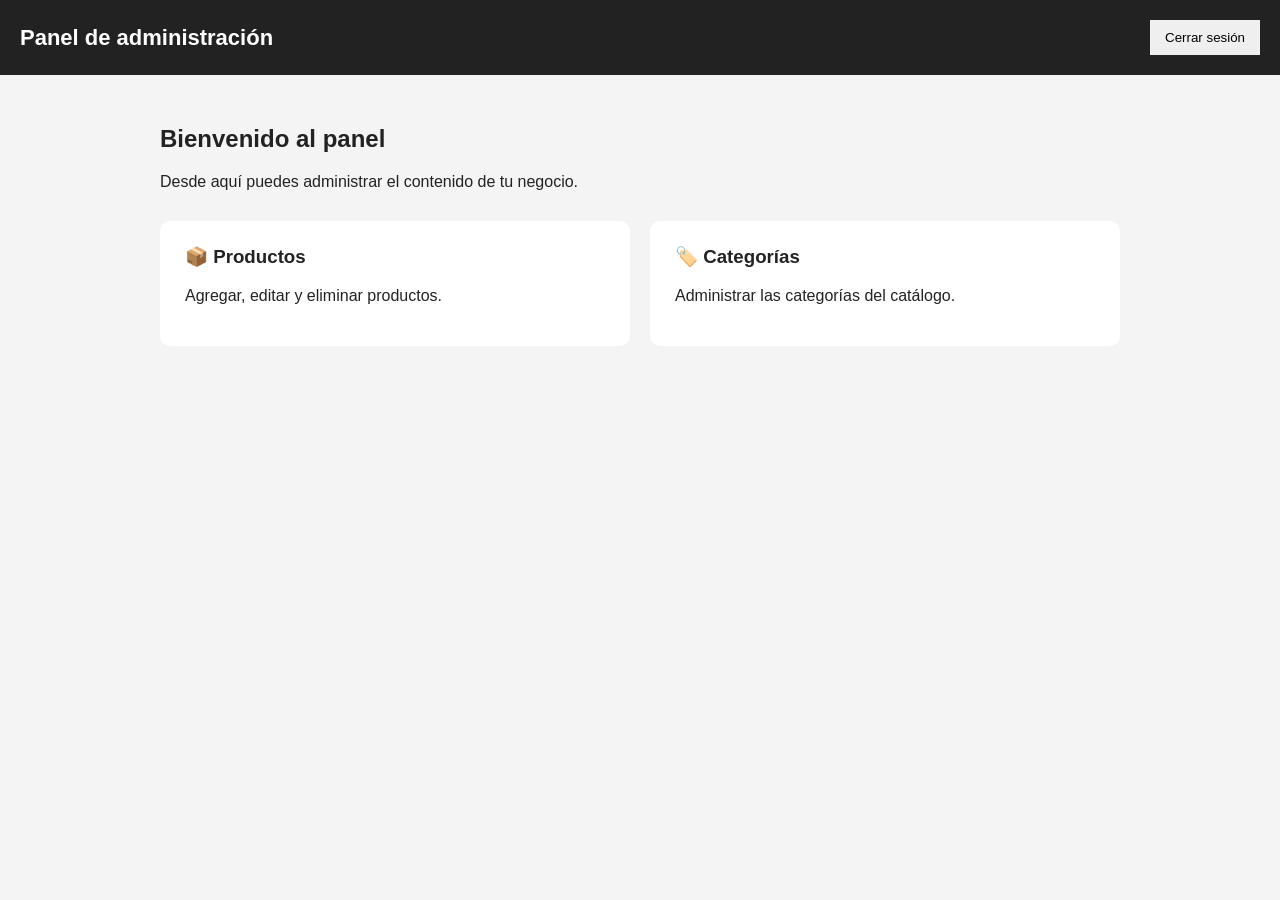
==== index.html @ 84afe0af "cracion del repositorio de separacion del panel administrativo del las direccion backend" ====
<!DOCTYPE html>
<html lang="es">
<head>
    <meta charset="UTF-8">
    <meta name="viewport" content="width=device-width, initial-scale=1.0">

    <title>Panel Admin</title>

    <link rel="stylesheet" href="css/admin.css">
</head>

<body>

    <header class="admin-header">
        <h1>Panel de administración</h1>

        <button id="cerrarSesion">
            Cerrar sesión
        </button>
    </header>

    <main class="admin-container">

        <section class="bienvenida">
            <h2>Bienvenido al panel</h2>
            <p>
                Desde aquí puedes administrar el contenido de tu negocio.
            </p>
        </section>

        <section class="admin-menu">

            <a href="productos.html" class="admin-card">
                <h3>📦 Productos</h3>
                <p>Agregar, editar y eliminar productos.</p>
            </a>

            <a href="categorias.html" class="admin-card">
                <h3>🏷️ Categorías</h3>
                <p>Administrar las categorías del catálogo.</p>
            </a>

        </section>

    </main>

    <script src="js/admin.js"></script>

</body>
</html>
---- css/admin.css ----
* {
    box-sizing: border-box;
}

body {
    margin: 0;
    font-family: Arial, sans-serif;
    background: #f4f4f4;
    color: #222;
}

.admin-header {
    display: flex;
    justify-content: space-between;
    align-items: center;
    padding: 20px;
    background: #222;
    color: white;
}

.admin-header h1 {
    margin: 0;
    font-size: 22px;
}

#cerrarSesion {
    padding: 10px 15px;
    border: none;
    cursor: pointer;
}

.admin-container {
    max-width: 1000px;
    margin: auto;
    padding: 30px 20px;
}

.bienvenida {
    margin-bottom: 30px;
}

.admin-menu {
    display: grid;
    grid-template-columns: repeat(auto-fit, minmax(220px, 1fr));
    gap: 20px;
}

.admin-card {
    display: block;
    padding: 25px;
    background: white;
    color: inherit;
    text-decoration: none;
    border-radius: 10px;
}

.admin-card h3 {
    margin-top: 0;
}
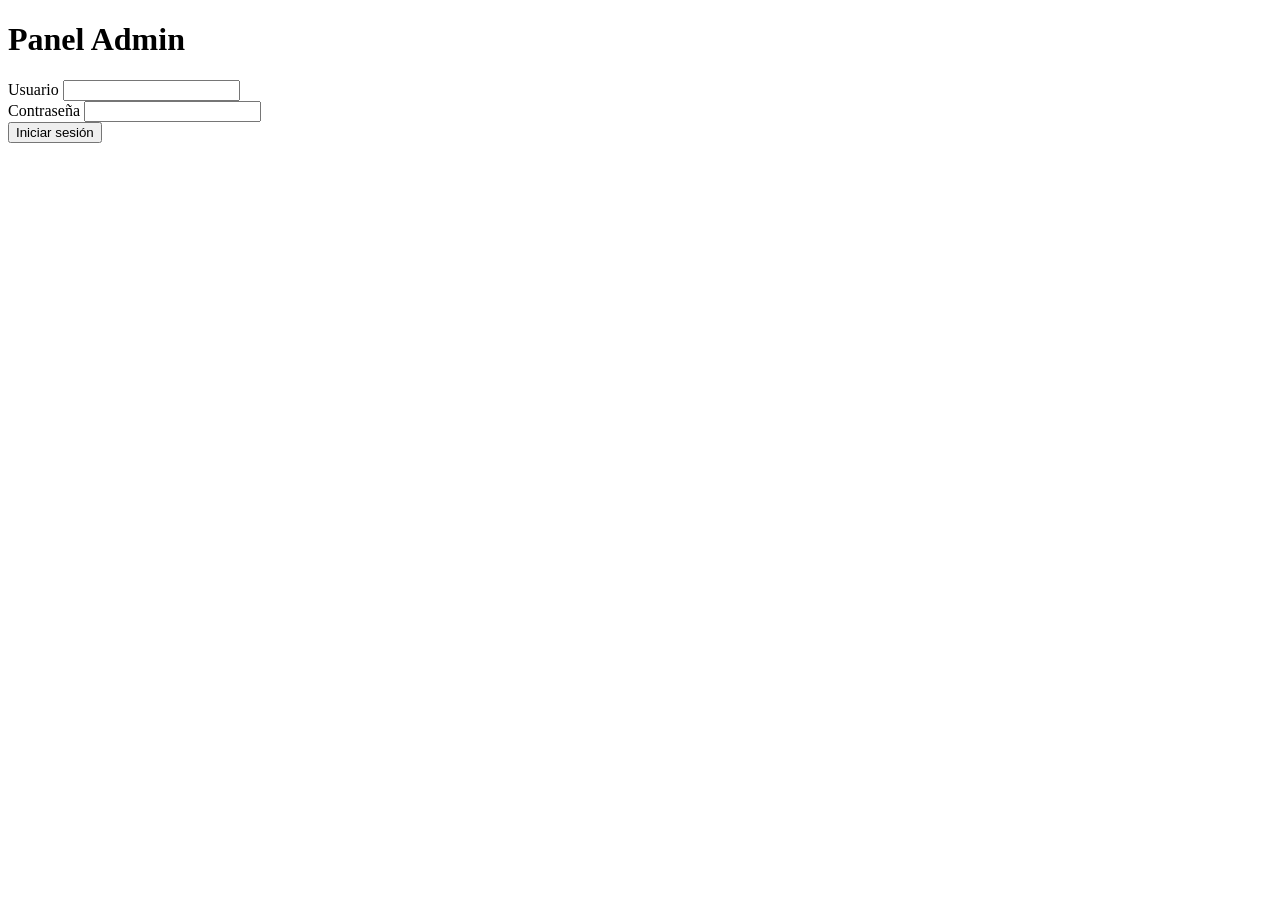
==== commit 1e88ca72: "reparaciom en gerarquia de archivos" ====
--- a/index.html
+++ b/index.html
@@ -3,48 +3,42 @@
 <head>
     <meta charset="UTF-8">
     <meta name="viewport" content="width=device-width, initial-scale=1.0">
-
-    <title>Panel Admin</title>
-
-    <link rel="stylesheet" href="css/admin.css">
+    <title>Acceso — Panel Admin</title>
 </head>
 
 <body>
 
-    <header class="admin-header">
-        <h1>Panel de administración</h1>
+    <main>
+        <h1>Panel Admin</h1>
 
-        <button id="cerrarSesion">
-            Cerrar sesión
-        </button>
-    </header>
+        <form id="loginForm">
+            <div>
+                <label for="nombreUsuario">Usuario</label>
+                <input
+                    type="text"
+                    id="nombreUsuario"
+                    name="nombreUsuario"
+                    required
+                    autocomplete="username">
+            </div>
 
-    <main class="admin-container">
+            <div>
+                <label for="password">Contraseña</label>
+                <input
+                    type="password"
+                    id="password"
+                    name="password"
+                    required
+                    autocomplete="current-password">
+            </div>
 
-        <section class="bienvenida">
-            <h2>Bienvenido al panel</h2>
-            <p>
-                Desde aquí puedes administrar el contenido de tu negocio.
-            </p>
-        </section>
+            <button type="submit">Iniciar sesión</button>
 
-        <section class="admin-menu">
-
-            <a href="productos.html" class="admin-card">
-                <h3>📦 Productos</h3>
-                <p>Agregar, editar y eliminar productos.</p>
-            </a>
-
-            <a href="categorias.html" class="admin-card">
-                <h3>🏷️ Categorías</h3>
-                <p>Administrar las categorías del catálogo.</p>
-            </a>
-
-        </section>
-
+            <p id="mensaje"></p>
+        </form>
     </main>
-
-    <script src="js/admin.js"></script>
-
+<script src="js/login.js">
+</script>
+  
 </body>
 </html>
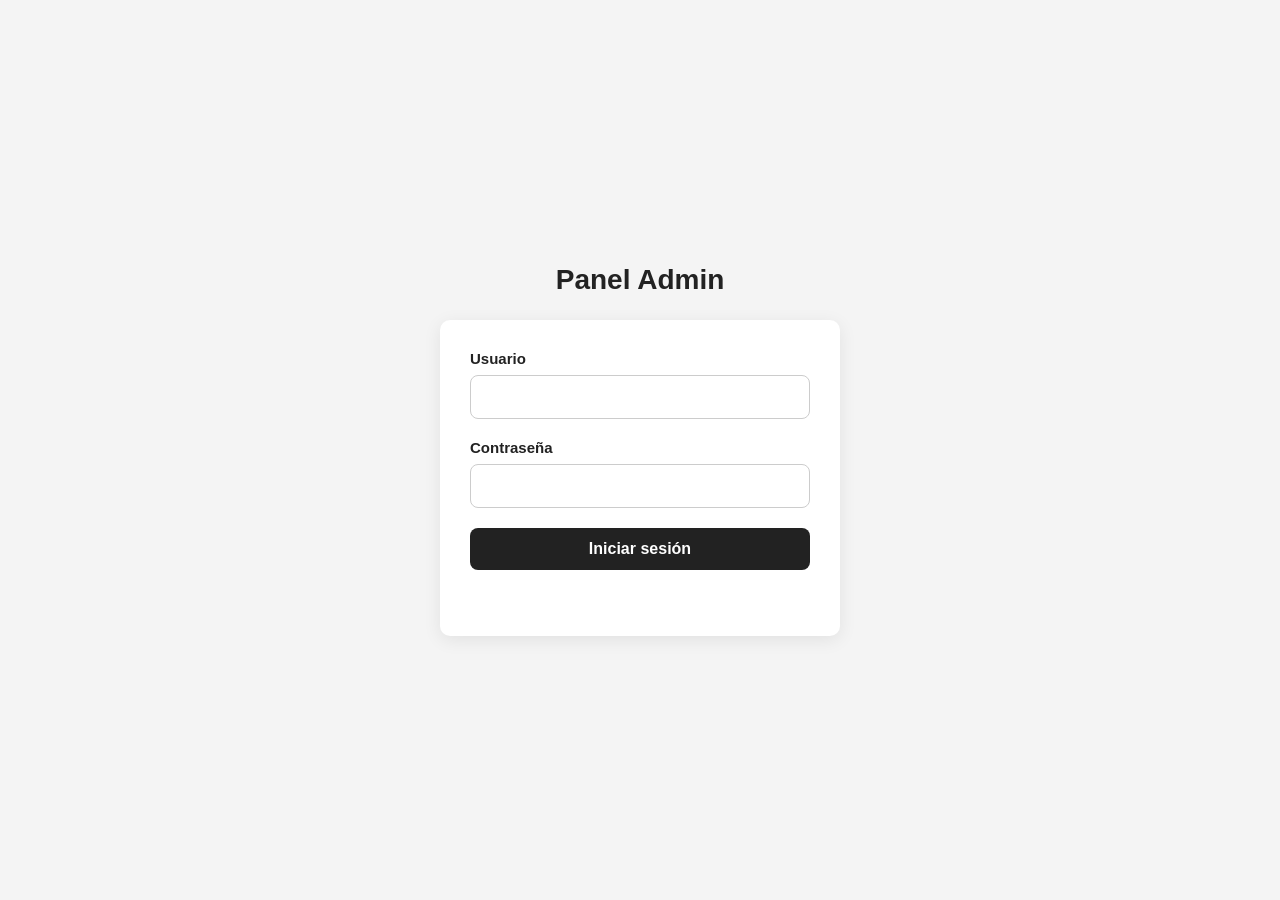
==== commit 20a4b3e9: "pulido con css de la pagina de login" ====
--- a/index.html
+++ b/index.html
@@ -4,6 +4,7 @@
     <meta charset="UTF-8">
     <meta name="viewport" content="width=device-width, initial-scale=1.0">
     <title>Acceso — Panel Admin</title>
+  <link rel="stylesheet" href="css/login.css">
 </head>
 
 <body>
--- a/css/login.css
+++ b/css/login.css
@@ -0,0 +1,106 @@
+* {
+    box-sizing: border-box;
+}
+
+body {
+    margin: 0;
+    min-height: 100vh;
+    font-family: Arial, sans-serif;
+    background: #f4f4f4;
+    color: #222;
+    display: flex;
+    align-items: center;
+    justify-content: center;
+    padding: 20px;
+}
+
+main {
+    width: 100%;
+    max-width: 400px;
+}
+
+main h1 {
+    margin: 0 0 24px;
+    text-align: center;
+    font-size: 28px;
+    font-weight: 600;
+}
+
+#loginForm {
+    background: white;
+    padding: 30px;
+    border-radius: 10px;
+    box-shadow: 0 4px 18px rgba(0, 0, 0, 0.08);
+}
+
+#loginForm > div {
+    margin-bottom: 20px;
+}
+
+label {
+    display: block;
+    margin-bottom: 8px;
+    font-size: 15px;
+    font-weight: 600;
+}
+
+input {
+    width: 100%;
+    padding: 12px 13px;
+    border: 1px solid #ccc;
+    border-radius: 8px;
+    background: white;
+    color: #222;
+    font: inherit;
+    outline: none;
+    transition: border-color 0.2s, box-shadow 0.2s;
+}
+
+input:focus {
+    border-color: #222;
+    box-shadow: 0 0 0 2px rgba(34, 34, 34, 0.1);
+}
+
+button[type="submit"] {
+    width: 100%;
+    padding: 12px 15px;
+    border: none;
+    border-radius: 8px;
+    background: #222;
+    color: white;
+    font: inherit;
+    font-weight: 600;
+    cursor: pointer;
+    transition: background 0.2s, transform 0.1s;
+}
+
+button[type="submit"]:hover {
+    background: #333;
+}
+
+button[type="submit"]:active {
+    transform: translateY(1px);
+}
+
+#mensaje {
+    min-height: 20px;
+    margin: 16px 0 0;
+    text-align: center;
+    font-size: 14px;
+    line-height: 1.4;
+}
+
+@media (max-width: 480px) {
+    body {
+        padding: 16px;
+    }
+
+    #loginForm {
+        padding: 24px 20px;
+    }
+
+    main h1 {
+        font-size: 24px;
+        margin-bottom: 20px;
+    }
+}
